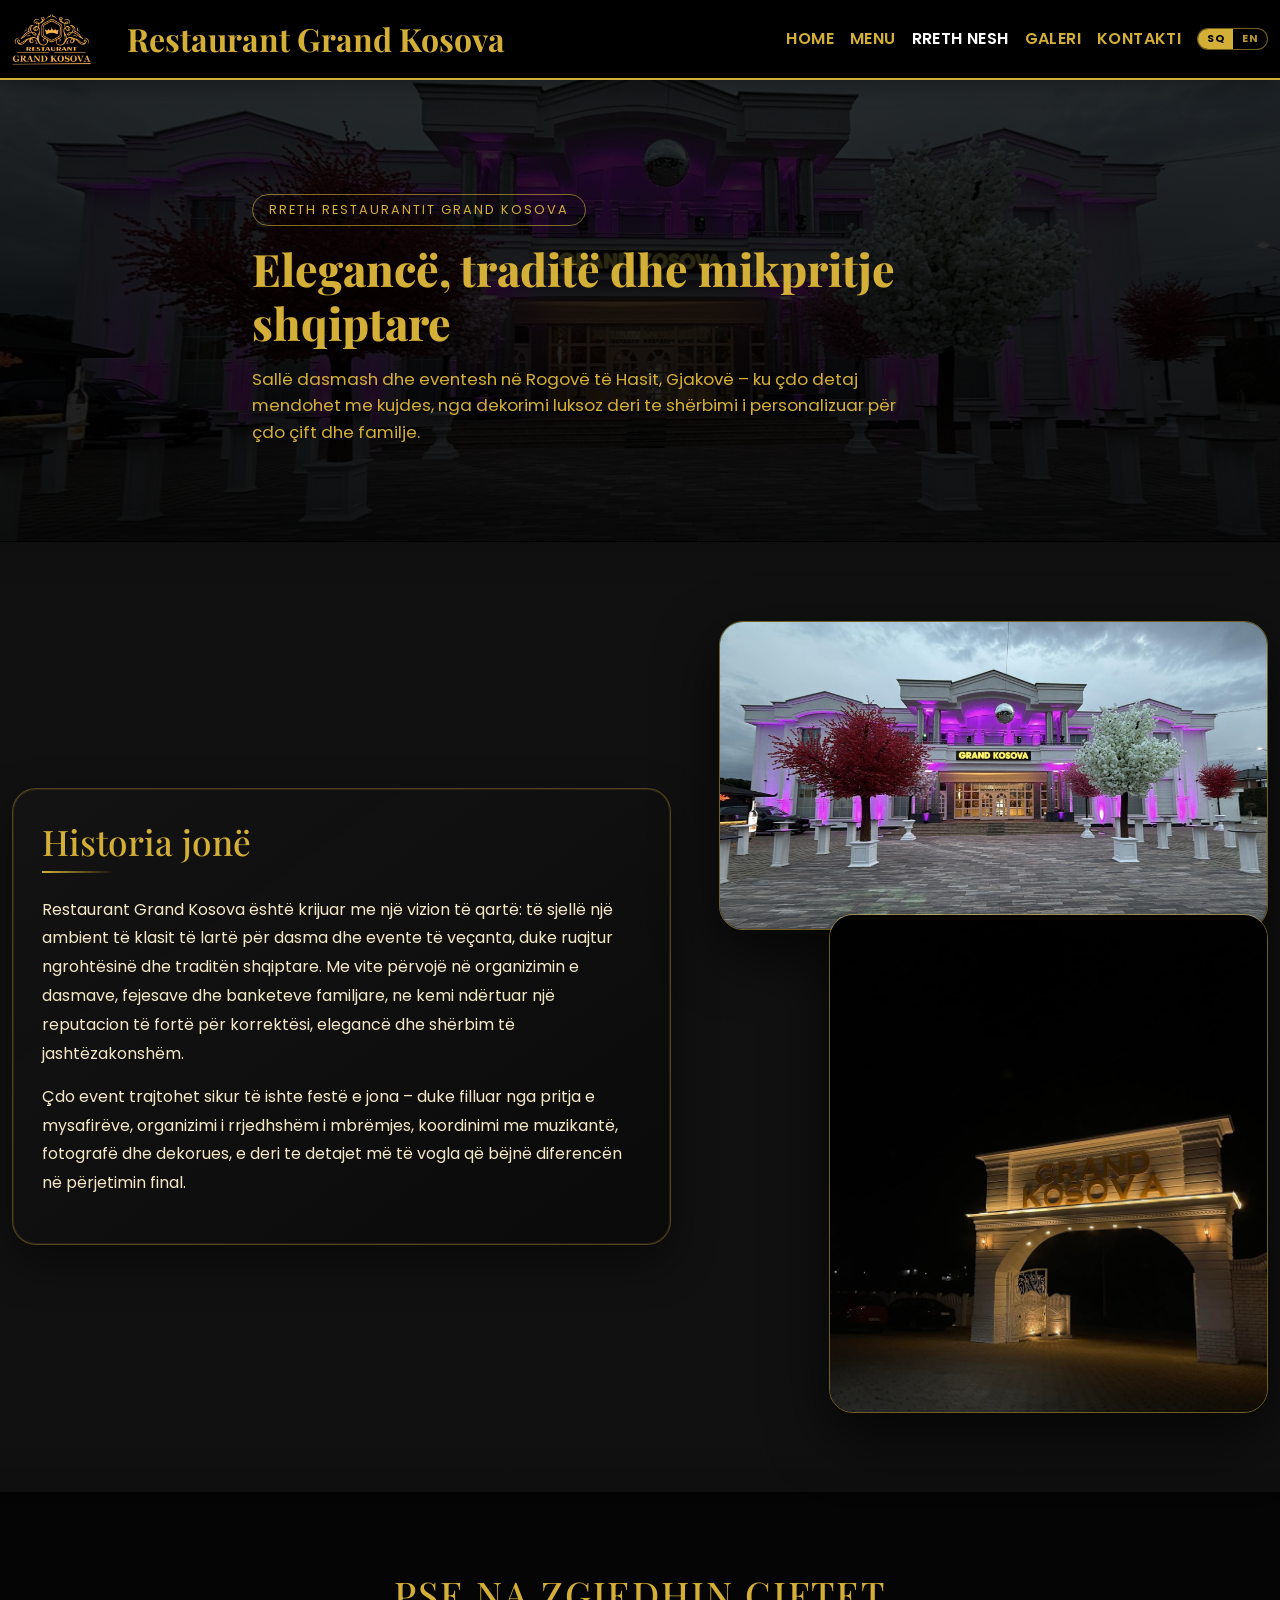
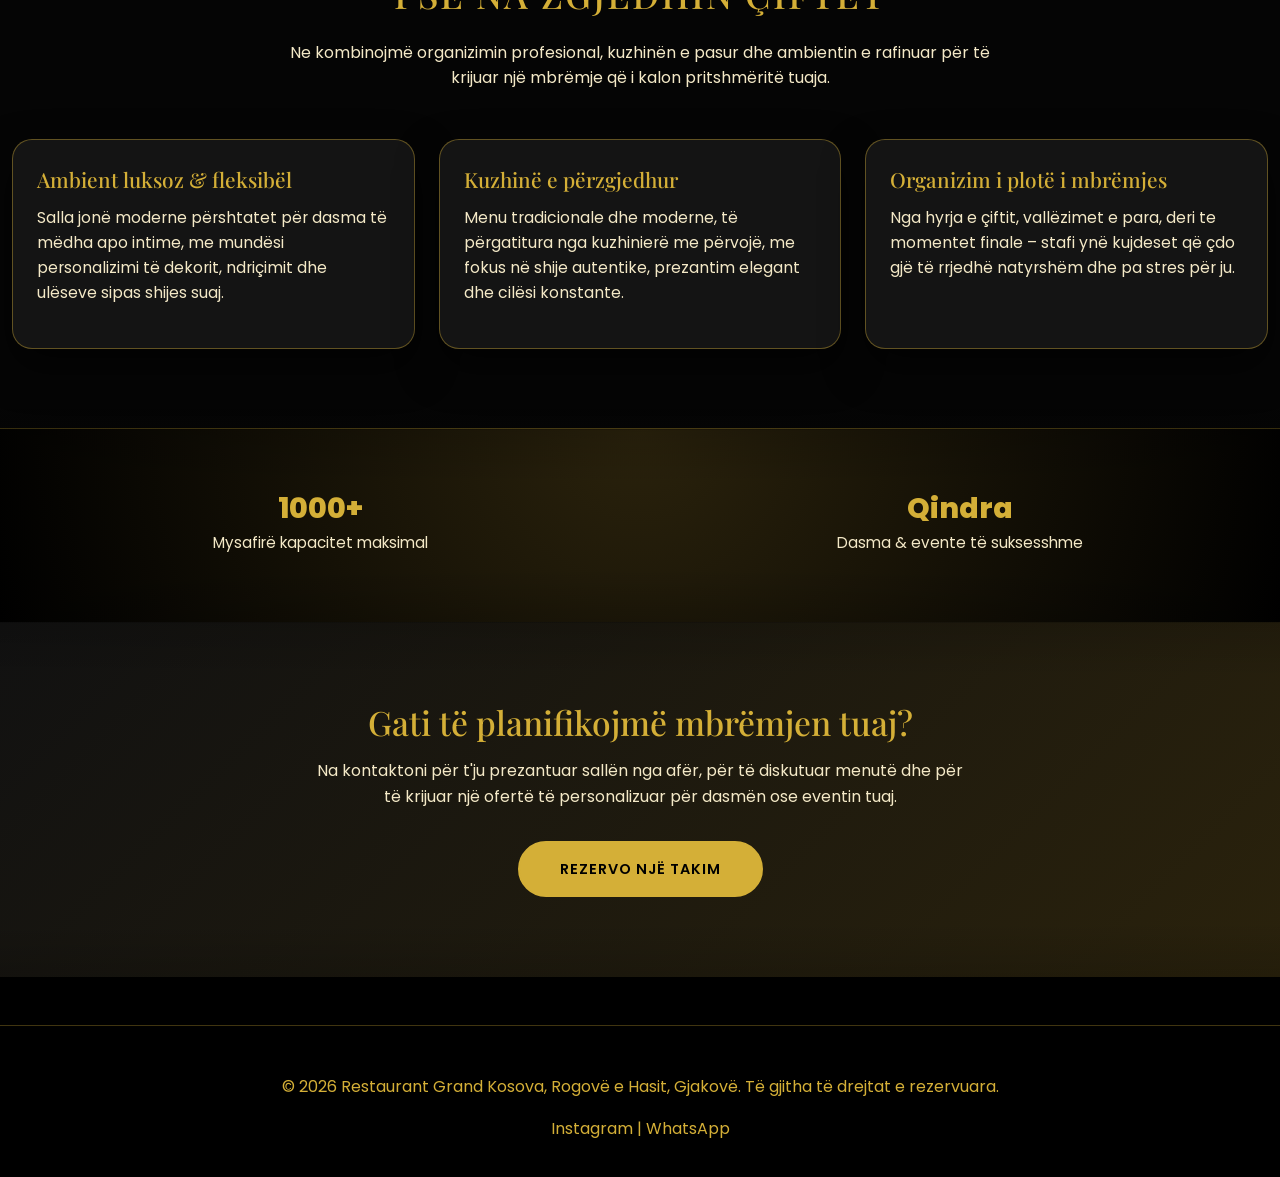
==== about.html @ fdbfb411 "Add files via upload" ====
<!doctype html>
<html lang="sq">
  <head>
    <meta charset="UTF-8" />
    <meta name="viewport" content="width=device-width, initial-scale=1.0" />
    <title data-i18n="titles.about">Grand Kosova Restaurant | Rreth Nesh</title>
    <link rel="icon" href="assets/images/logo.png" type="image/png" />

    <link
      href="https://cdn.jsdelivr.net/npm/bootstrap@5.3.2/dist/css/bootstrap.min.css"
      rel="stylesheet"
    />
    <link href="assets/css/styles.css" rel="stylesheet" />
    <link
      href="https://fonts.googleapis.com/css2?family=Playfair+Display:wght@400;700&family=Poppins:wght@400;500&display=swap"
      rel="stylesheet"
    />
    <script defer src="https://cdn.jsdelivr.net/npm/bootstrap@5.3.2/dist/js/bootstrap.bundle.min.js"></script>
    <script defer src="assets/js/i18n.js"></script>
    <link href="https://unpkg.com/aos@2.3.1/dist/aos.css" rel="stylesheet" />
    <script defer src="https://unpkg.com/aos@2.3.1/dist/aos.js"></script>


  </head>
  <body>
    <nav class="navbar navbar-expand-lg navbar-dark gk-navbar">
      <div class="container">
        <a class="navbar-brand" href="index.html">
          <img src="assets/images/logo.png" alt="Restaurant Grand Kosova" />
          <h3>Restaurant Grand Kosova</h3>
        </a>
        <button
          class="navbar-toggler"
          type="button"
          data-bs-toggle="collapse"
          data-bs-target="#navbarNav"
          aria-controls="navbarNav"
          aria-expanded="false"
          aria-label="Toggle navigation"
        >
          <span class="navbar-toggler-icon"></span>
        </button>
        <div class="collapse navbar-collapse justify-content-end" id="navbarNav">
          <ul class="navbar-nav">
            <li class="nav-item"><a class="nav-link" href="index.html" data-i18n="nav.home">Home</a></li>
            <li class="nav-item"><a class="nav-link" href="package.html" data-i18n="nav.menu">Menu</a></li>
            <li class="nav-item"><a class="nav-link active" href="about.html" data-i18n="nav.about">Rreth Nesh</a></li>
            <li class="nav-item"><a class="nav-link" href="gallery.html" data-i18n="nav.gallery">Galeri</a></li>
            <li class="nav-item"><a class="nav-link" href="contact.html" data-i18n="nav.contact">Kontakti</a></li>
            <li class="nav-item ms-lg-2 d-flex align-items-center">
              <div class="gk-lang-switch" role="group" data-i18n-attr="aria-label:lang.aria">
                <button type="button" class="gk-lang-btn" data-gk-lang="sq" title="Shqip">SQ</button>
                <button type="button" class="gk-lang-btn" data-gk-lang="en" title="English">EN</button>
              </div>
            </li>
          </ul>
        </div>
      </div>
    </nav>
    <div class="navbar-separator"></div>

    <!-- ========== ABOUT HERO ========== -->
    <section class="about-hero">
      <div class="about-hero-overlay"></div>
      <div class="container about-hero-content">
        <p class="badge-text" data-i18n="about.badge">Rreth Restaurantit Grand Kosova</p>
        <h1 data-i18n="about.hero.h">Elegancë, traditë dhe mikpritje shqiptare</h1>
        <p class="subtitle" data-i18n="about.hero.sub">
          Sallë dasmash dhe eventesh në Rogovë të Hasit, Gjakovë – ku çdo detaj mendohet me kujdes,
          nga dekorimi luksoz deri te shërbimi i personalizuar për çdo çift dhe familje.
        </p>
      </div>
    </section>

    <!-- ========== ABOUT STORY ========== -->
    <section class="about-section">
      <div class="container">
        <div class="about-grid">
          <div class="about-text story-box" data-aos="fade-right">
            <h2 data-i18n="about.story.h">Historia jonë</h2>
            <p data-i18n="about.story.p1">
              Restaurant Grand Kosova është krijuar me një vizion të qartë: të sjellë një ambient të
              klasit të lartë për dasma dhe evente të veçanta, duke ruajtur ngrohtësinë dhe traditën
              shqiptare. Me vite përvojë në organizimin e dasmave, fejesave dhe banketeve familjare,
              ne kemi ndërtuar një reputacion të fortë për korrektësi, elegancë dhe shërbim të
              jashtëzakonshëm.
            </p>
            <p data-i18n="about.story.p2">
              Çdo event trajtohet sikur të ishte festë e jona – duke filluar nga pritja e mysafirëve,
              organizimi i rrjedhshëm i mbrëmjes, koordinimi me muzikantë, fotografë dhe dekorues,
              e deri te detajet më të vogla që bëjnë diferencën në përjetimin final.
            </p>
          </div>
          <div class="about-images" data-aos="fade-left">
            <div class="about-main-image">
              <img src="assets/images/gallery/grand.jpg" alt="Salla e dasmave Grand Kosova" />
            </div>
            <div class="about-secondary-image">
              <img
                src="assets/images/gallery/gallery6.jpg"
                alt="Salla dhe ambienti i restorantit Grand Kosova"
              />
            </div>
          </div>
        </div>
      </div>
    </section>

    <!-- ========== WHY US ========== -->
    <section class="about-section about-why">
      <div class="container">
        <h2 class="section-title text-center mb-4" data-i18n="about.why.h">Pse na zgjedhin çiftet</h2>
        <p class="section-intro text-center mb-5" data-i18n="about.why.intro">
          Ne kombinojmë organizimin profesional, kuzhinën e pasur dhe ambientin e rafinuar për të
          krijuar një mbrëmje që i kalon pritshmëritë tuaja.
        </p>
        <div class="row g-4">
          <div class="col-md-4">
            <div class="value-card" data-aos="fade-up">
              <h3 data-i18n="about.why.v1h">Ambient luksoz & fleksibël</h3>
              <p data-i18n="about.why.v1p">
                Salla jonë moderne përshtatet për dasma të mëdha apo intime, me mundësi personalizimi
                të dekorit, ndriçimit dhe ulëseve sipas shijes suaj.
              </p>
            </div>
          </div>
          <div class="col-md-4">
            <div class="value-card" data-aos="fade-up" data-aos-delay="100">
              <h3 data-i18n="about.why.v2h">Kuzhinë e përzgjedhur</h3>
              <p data-i18n="about.why.v2p">
                Menu tradicionale dhe moderne, të përgatitura nga kuzhinierë me përvojë, me fokus në
                shije autentike, prezantim elegant dhe cilësi konstante.
              </p>
            </div>
          </div>
          <div class="col-md-4">
            <div class="value-card" data-aos="fade-up" data-aos-delay="200">
              <h3 data-i18n="about.why.v3h">Organizim i plotë i mbrëmjes</h3>
              <p data-i18n="about.why.v3p">
                Nga hyrja e çiftit, vallëzimet e para, deri te momentet finale – stafi ynë kujdeset
                që çdo gjë të rrjedhë natyrshëm dhe pa stres për ju.
              </p>
            </div>
          </div>
        </div>
      </div>
    </section>

    <!-- ========== STATS STRIP ========== -->
    <section class="about-stats">
      <div class="container">
        <div class="row text-center g-4 justify-content-center">
          <div class="col-md-6">
            <div class="stat-item">
              <span class="stat-number" data-i18n="about.stat.num1">1000+</span>
              <span class="stat-label" data-i18n="about.stat1">Mysafirë kapacitet maksimal</span>
            </div>
          </div>
          <div class="col-md-6">
            <div class="stat-item">
              <span class="stat-number" data-i18n="about.stat.num2">Qindra</span>
              <span class="stat-label" data-i18n="about.stat2">Dasma & evente të suksesshme</span>
            </div>
          </div>
        </div>
      </div>
    </section>

    <!-- ========== CTA ========== -->
    <section class="about-cta">
      <div class="container text-center">
        <h2 data-i18n="about.cta.h">Gati të planifikojmë mbrëmjen tuaj?</h2>
        <p data-i18n="about.cta.p">
          Na kontaktoni për t'ju prezantuar sallën nga afër, për të diskutuar menutë dhe për të
          krijuar një ofertë të personalizuar për dasmën ose eventin tuaj.
        </p>
        <a href="contact.html" class="btn-gold reserve-btn" data-i18n="about.cta.btn">Rezervo një takim</a>
      </div>
    </section>
    <style>
      body {
        background-color: #000 !important;
        color: #d4af37 !important;
      }

      h1,
      h2,
      h3,
      h4,
      h5,
      h6,
      p,
      a,
      span,
      label {
        color: #d4af37 !important;
      }

      .btn-gold {
        display: inline-block;
        background-color: #d4af37 !important;
        color: #000 !important;
        padding: 0.9rem 2.5rem;
        border-radius: 50px;
        border: 2px solid #d4af37;
        font-weight: 600;
        letter-spacing: 1px;
        text-transform: uppercase;
        font-size: 0.9rem;
        transition: all 0.3s ease;
      }

      .btn-gold:hover {
        background-color: transparent !important;
        color: #d4af37 !important;
      }

      .reserve-btn {
        display: block;
        width: fit-content;
        margin: 0 auto;
        text-decoration: none !important;
      }

      .reserve-btn:hover,
      .reserve-btn:focus {
        text-decoration: none !important;
      }

      /* ABOUT HERO */
      .about-hero {
        position: relative;
        padding: 120px 0 80px;
        background: url("assets/images/gallery/grand.jpg") center/cover no-repeat;
      }

      .about-hero-overlay {
        position: absolute;
        inset: 0;
        background: linear-gradient(
          to bottom,
          rgba(0, 0, 0, 0.8),
          rgba(0, 0, 0, 0.9)
        );
      }

      .about-hero-content {
        position: relative;
        z-index: 2;
        max-width: 800px;
      }

      .about-hero .badge-text {
        display: inline-block;
        padding: 0.3rem 1rem;
        border-radius: 999px;
        border: 1px solid rgba(212, 175, 55, 0.6);
        font-size: 0.8rem;
        letter-spacing: 2px;
        text-transform: uppercase;
        margin-bottom: 1rem;
      }

      .about-hero h1 {
        font-size: 2.8rem;
        font-weight: 800;
        margin-bottom: 1rem;
      }

      .about-hero .subtitle {
        font-size: 1.05rem;
        max-width: 650px;
      }

      /* GENERIC ABOUT SECTIONS */
      .about-section {
        padding: 80px 0;
        background: #050505;
      }

      .about-section:nth-of-type(even) {
        background: #111;
      }

      .about-grid {
        display: grid;
        grid-template-columns: minmax(0, 1.2fr) minmax(0, 1fr);
        gap: 3rem;
        align-items: center;
      }

      .about-grid.reverse {
        grid-template-columns: minmax(0, 1fr) minmax(0, 1.2fr);
      }

      .about-text h2 {
        font-size: 2.2rem;
        margin-bottom: 1.2rem;
      }

      .about-text p {
        font-size: 1rem;
        line-height: 1.8;
        color: #f4e9c7 !important;
        margin-bottom: 0.9rem;
      }

      .story-box {
        background: linear-gradient(145deg, rgba(20, 20, 20, 0.96), rgba(10, 10, 10, 0.9));
        border: 1px solid rgba(212, 175, 55, 0.35);
        border-radius: 24px;
        padding: 2rem 1.8rem;
        box-shadow: 0 18px 45px rgba(0, 0, 0, 0.45), 0 0 0 1px rgba(212, 175, 55, 0.12) inset;
      }

      .story-box h2 {
        position: relative;
        margin-bottom: 1.4rem;
        padding-bottom: 0.6rem;
      }

      .story-box h2::after {
        content: "";
        position: absolute;
        left: 0;
        bottom: 0;
        width: 72px;
        height: 2px;
        background: linear-gradient(90deg, #d4af37, rgba(212, 175, 55, 0));
      }

      .about-images {
        display: grid;
        gap: 1.5rem;
      }

      .about-main-image,
      .about-secondary-image {
        position: relative;
        border-radius: 24px;
        overflow: hidden;
        border: 1px solid rgba(212, 175, 55, 0.5);
        box-shadow: 0 24px 60px rgba(0, 0, 0, 0.7);
      }

      .about-main-image img,
      .about-secondary-image img {
        width: 100%;
        height: 100%;
        object-fit: cover;
        display: block;
        transition: transform 0.6s ease;
      }

      .about-main-image:hover img,
      .about-secondary-image:hover img {
        transform: scale(1.05);
      }

      .about-secondary-image {
        max-width: 80%;
        margin-left: auto;
        margin-top: -40px;
      }

      .about-main-image.tall {
        min-height: 320px;
      }

      .section-title {
        font-size: 2.3rem;
        text-transform: uppercase;
        letter-spacing: 2px;
      }

      .section-intro {
        max-width: 720px;
        margin-left: auto;
        margin-right: auto;
        color: #f4e9c7 !important;
      }

      /* VALUE CARDS */
      .value-card {
        background: #141414;
        border-radius: 20px;
        padding: 1.7rem 1.5rem;
        border: 1px solid rgba(212, 175, 55, 0.4);
        box-shadow: 0 18px 40px rgba(0, 0, 0, 0.6);
        height: 100%;
        transition: transform 0.3s ease, box-shadow 0.3s ease, border-color 0.3s ease;
      }

      .value-card h3 {
        font-size: 1.3rem;
        margin-bottom: 0.8rem;
      }

      .value-card p {
        font-size: 0.98rem;
        color: #f4e9c7 !important;
      }

      .value-card:hover {
        transform: translateY(-8px);
        border-color: #d4af37;
        box-shadow: 0 26px 60px rgba(212, 175, 55, 0.25);
      }

      /* STATS STRIP */
      .about-stats {
        padding: 40px 0 50px;
        background: radial-gradient(circle at top, #2a220c, #000);
        border-top: 1px solid rgba(212, 175, 55, 0.3);
        border-bottom: 1px solid rgba(212, 175, 55, 0.3);
      }

      .stat-item {
        padding: 1rem 0;
      }

      .stat-number {
        display: block;
        font-size: 1.8rem;
        font-weight: 800;
      }

      .stat-label {
        display: block;
        font-size: 0.95rem;
        color: #f4e9c7 !important;
      }

      /* CTA */
      .about-cta {
        padding: 80px 0;
        text-align: center;
        background: linear-gradient(135deg, #111, #2a220c);
      }

      .about-cta h2 {
        font-size: 2.1rem;
        margin-bottom: 1rem;
      }

      .about-cta p {
        max-width: 650px;
        margin: 0 auto 2rem;
        color: #f4e9c7 !important;
      }

      /* FOOTER - dark background & gold text */
      .bg-light {
        background-color: #000 !important;
      }

      .text-dark {
        color: #d4af37 !important;
      }

      footer {
        border-top: 1px solid rgba(212, 175, 55, 0.3);
      }

      footer p,
      footer a {
        color: #d4af37 !important;
      }

      footer a:hover {
        color: #b8962e !important;
      }

      /* RESPONSIVE */
      @media (max-width: 991px) {
        .about-hero {
          padding-top: 110px;
          padding-bottom: 70px;
        }

        .about-hero h1 {
          font-size: 2.2rem;
        }
      }

      @media (max-width: 768px) {
        .about-grid,
        .about-grid.reverse {
          grid-template-columns: minmax(0, 1fr);
        }

        .about-secondary-image {
          margin-top: 0;
          max-width: 100%;
        }

        .about-section {
          padding: 60px 0;
        }
      }
    </style>

    <footer class="bg-light text-dark pt-5 mt-5">
      <div class="container text-center">
        <p>
          © <span id="footerYear"></span
          ><span data-i18n="footer.afterYear">
            Restaurant Grand Kosova, Rogovë e Hasit, Gjakovë. Të gjitha të drejtat e rezervuara.</span
          >
        </p>
        <p>
          <a
            href="https://www.instagram.com/grandkosova"
            target="_blank"
            rel="noreferrer"
            data-i18n="footer.instagram"
            >Instagram</a
          >
          |
          <a
            href="https://api.whatsapp.com/send?phone=38344160278"
            target="_blank"
            rel="noreferrer"
            data-i18n="footer.whatsapp"
            >WhatsApp</a
          >
        </p>
      </div>
    </footer>
    <script>
      const footerYear = document.getElementById("footerYear");
      if (footerYear) footerYear.textContent = String(new Date().getFullYear());
      document.addEventListener("DOMContentLoaded", function () {
        if (window.AOS) {
          AOS.init({
            duration: 900,
            once: true,
            offset: 80,
          });
        }
      });
    </script>
  </body>
</html>
---- assets/css/styles.css ----
/* --------------------- BASE --------------------- */
:root {
    --gk-ease: cubic-bezier(0.22, 1, 0.36, 1);
    --gk-fast: 180ms;
    --gk-normal: 300ms;
    --gk-gold: #d4af37;
    --gk-navbar-height: 74px;
}

html {
    scroll-behavior: smooth;
    overflow-x: hidden;
    -webkit-text-size-adjust: 100%;
}

body {
    font-family: 'Poppins', sans-serif;
    color: #d7bc64;
    line-height: 1.6;
    text-rendering: optimizeLegibility;
    -webkit-font-smoothing: antialiased;
    overflow-x: hidden;
    padding-left: max(0px, env(safe-area-inset-left));
    padding-right: max(0px, env(safe-area-inset-right));
}

/* Links should look clean everywhere (specific components can override) */
a {
    color: inherit;
    text-decoration: none;
}

/* Premium scrollbar (desktop/web) */
* {
    scrollbar-width: thin;
    scrollbar-color: rgba(212, 175, 55, 0.75) rgba(0, 0, 0, 0.6);
}

*::-webkit-scrollbar {
    width: 10px;
    height: 10px;
}

*::-webkit-scrollbar-thumb {
    background: rgba(212, 175, 55, 0.55);
    border-radius: 999px;
    border: 2px solid rgba(0, 0, 0, 0.6);
}

*::-webkit-scrollbar-track {
    background: rgba(0, 0, 0, 0.35);
}

::selection {
    background: rgba(212, 175, 55, 0.3);
    color: #fff;
}

h1, h2, h3, h4, h5 {
    font-family: 'Playfair Display', serif;
    color: #2c2c2c;
}

/* --------------------- BUTTONS --------------------- */
.btn-gold {
    background-color: #bfa160;
    color: #fff;
    border-radius: 50px;
    padding: 0.6rem 1.8rem;
    font-weight: 500;
    transition: 0.3s;
}

.btn-gold:hover {
    background-color: #a78f44;
    color: #fff;
    transform: translateY(-2px);
}

/* --------------------- NAVBAR --------------------- */

/* --------------------- HERO --------------------- */
.hero {
    text-shadow: 2px 2px 10px rgba(0,0,0,0.4);
}

/* --------------------- SECTIONS --------------------- */
section {
    padding: 0px 0;
}

/* --------------------- CARDS --------------------- */
.card {
    border: none;
    border-radius: 10px;
    transition: 0.4s;
}

.card:hover {
    transform: translateY(-5px);
    box-shadow: 0 10px 25px rgba(0,0,0,0.15);
}

.card-title {
    font-family: 'Playfair Display', serif;
    font-weight: 700;
    color: #2c2c2c;
}

/* --------------------- GALLERY --------------------- */
.gallery img {
    border-radius: 10px;
    transition: 0.3s;
}

.gallery img:hover {
    transform: scale(1.05);
    box-shadow: 0 10px 20px rgba(0,0,0,0.2);
}

/* --------------------- FOOTER --------------------- */
footer {
    background-color: #f8f8f8;
    padding: 40px 0;
}

footer a {
    color: #bfa160;
    text-decoration: none;
}

footer a:hover {
    text-decoration: underline;
}

/* --------------------- FORM --------------------- */
input, textarea {
    border-radius: 10px;
    border: 1px solid #ccc;
    padding: 0.7rem;
    transition: 0.3s;
}

input:focus, textarea:focus {
    border-color: #bfa160;
    outline: none;
}

/* --------------------- RESPONSIVE --------------------- */
@media (max-width: 768px){
    .hero h1 {
        font-size: 2rem;
    }
    .hero p {
        font-size: 1.1rem;
    }


    .logo-img{
    height:45px;
    width:auto;
}

.logo-text{
    font-size:18px;
    font-weight:600;
    color:#d4af37;
    letter-spacing:1px;
    white-space:nowrap;
}

}

body.home-page {

    background-color: #2d83d9;
}

/* RESET */
* {
    margin: 0;
    padding: 0;
    box-sizing: border-box;
}

html, body {
    margin: 0;
    padding: 0;
    background: #000;
}

/* Seksioni para footer */
.cta-section {
    margin-bottom: 0 !important;
    padding-bottom: 0 !important;
    background: transparent !important;
}

/* Hiq margin nga elementi i fundit brenda seksionit */
.cta-section *:last-child {
    margin-bottom: 0 !important;
}

/* Footer */
footer {
    margin-top: 0 !important;
    background: #000;
    padding-top: 40px;
    padding-bottom: 20px;
}


/* CSS qe e ke tash */
body {
   background:black;
}

/* kodet tjera ... */


/* --------------------- GK NAVBAR SHARED --------------------- */
.navbar-separator {
    height: calc(var(--gk-navbar-height) + max(0px, env(safe-area-inset-top)));
}

.gk-navbar {
    background: #000 !important;
    border-bottom: 2px solid #d4af37;
    box-shadow: 0 6px 20px rgba(0, 0, 0, 0.35);
    padding: 0.5rem 0;
    position: fixed;
    top: max(0px, env(safe-area-inset-top));
    left: 0;
    right: 0;
    z-index: 2000;
    backdrop-filter: blur(10px);
    -webkit-backdrop-filter: blur(10px);
}

.gk-navbar .container {
    display: flex;
    align-items: center;
    flex-wrap: nowrap;
}

.gk-navbar .navbar-brand {
    display: flex;
    align-items: center;
    gap: 0.65rem;
    margin-right: auto;
    min-width: 0;
    font-family: 'Playfair Display', serif;
}

.gk-navbar .navbar-brand img {
    height: 52px;
    width: auto;
    margin-right: 25px;
}

.gk-navbar .navbar-brand h3 {
    margin: 0;
    color: #d4af37;
    font-size: 2rem;
    line-height: 1.2;
    font-family: 'Playfair Display', serif;
    font-weight: 700;
    letter-spacing: 0 !important;
    text-transform: none !important;
    white-space: nowrap;
}

.gk-navbar .navbar-toggler {
    margin-left: auto;
    border: 1px solid #d4af37;
    padding: 0.45rem 0.65rem;
}

.gk-navbar .navbar-toggler:focus {
    box-shadow: 0 0 0 0.2rem rgba(212, 175, 55, 0.25);
}

.gk-navbar .navbar-toggler-icon {
    background-image: url("data:image/svg+xml,%3csvg xmlns='http://www.w3.org/2000/svg' viewBox='0 0 30 30'%3e%3cpath stroke='%23d4af37' stroke-linecap='round' stroke-miterlimit='10' stroke-width='2' d='M4 7h22M4 15h22M4 23h22'/%3e%3c/svg%3e");
    width: 1.5em;
    height: 1.5em;
    background-color: transparent;
}

.gk-navbar .navbar-toggler-icon::before,
.gk-navbar .navbar-toggler-icon::after {
    content: none;
}

.gk-navbar .navbar-nav .nav-link {
    color: #d4af37 !important;
    font-weight: 600;
    letter-spacing: 0.4px;
    text-transform: uppercase;
    margin-left: 0 !important;
}

.gk-navbar .navbar-nav {
    align-items: center;
}

/* Language switch (SQ primary / EN secondary) */
.gk-lang-switch {
    display: inline-flex;
    border-radius: 999px;
    border: 1px solid rgba(212, 175, 55, 0.55);
    overflow: hidden;
    background: rgba(0, 0, 0, 0.35);
}

.gk-lang-btn {
    appearance: none;
    border: none;
    margin: 0;
    padding: 0.28rem 0.55rem;
    font-size: 0.68rem;
    font-weight: 700;
    letter-spacing: 0.06em;
    line-height: 1;
    color: rgba(212, 175, 55, 0.85);
    background: transparent;
    cursor: pointer;
    transition: background 0.2s ease, color 0.2s ease;
}

.gk-lang-btn:hover {
    color: #fff;
    background: rgba(212, 175, 55, 0.12);
}

.gk-lang-btn.is-active {
    color: #000;
    background: #d4af37;
}

.gk-navbar .navbar-nav .nav-link:hover,
.gk-navbar .navbar-nav .nav-link.active,
.gk-navbar .navbar-nav .show > .nav-link {
    color: #fff !important;
}

/* --------------------- PREMIUM MICRO-INTERACTIONS --------------------- */
.btn-gold,
.btn-outline-gold,
.btn-gold-small {
    transition: transform var(--gk-fast) var(--gk-ease),
        box-shadow var(--gk-normal) var(--gk-ease),
        background-color var(--gk-normal) var(--gk-ease),
        color var(--gk-normal) var(--gk-ease),
        border-color var(--gk-normal) var(--gk-ease);
}

.btn-gold:focus-visible,
.btn-outline-gold:focus-visible,
.btn-gold-small:focus-visible,
.gk-navbar .navbar-toggler:focus-visible,
a:focus-visible,
button:focus-visible {
    outline: 2px solid var(--gk-gold);
    outline-offset: 2px;
}

.btn-gold:hover,
.btn-outline-gold:hover,
.btn-gold-small:hover {
    box-shadow: 0 10px 24px rgba(0, 0, 0, 0.24);
}

.gk-navbar .navbar-brand img {
    transition: transform var(--gk-normal) var(--gk-ease);
}

.gk-navbar .navbar-brand:hover img {
    transform: scale(1.04);
}

.gk-navbar .navbar-nav .nav-link {
    transition: color var(--gk-fast) var(--gk-ease), opacity var(--gk-fast) var(--gk-ease);
}

img,
video,
svg,
canvas,
iframe {
    max-width: 100%;
    height: auto;
}

/* Accessibility + smoother low-end performance */
@media (prefers-reduced-motion: reduce) {
    html {
        scroll-behavior: auto;
    }

    *, *::before, *::after {
        animation: none !important;
        transition: none !important;
    }
}

/* --------------------- SEAMLESS SECTION FLOW --------------------- */
section {
    position: relative;
    overflow-x: clip;
    overflow-y: visible;
    min-width: 0;
}

/* Keep adjacent sections visually merged */
section + section {
    margin-top: -1px;
}

/* Soft blend from previous section into current */
section + section::before {
    content: "";
    position: absolute;
    top: 0;
    left: 0;
    right: 0;
    height: 56px;
    background: linear-gradient(to bottom, rgba(0, 0, 0, 0.14), rgba(0, 0, 0, 0));
    pointer-events: none;
    z-index: 1;
}

/* Soft blend from current section into next */
section::after {
    content: "";
    position: absolute;
    bottom: -1px;
    left: 0;
    right: 0;
    height: 56px;
    background: linear-gradient(to bottom, rgba(0, 0, 0, 0), rgba(0, 0, 0, 0.16));
    pointer-events: none;
    z-index: 1;
}

/* Keep section content above transition layers */
section > .container,
section > .container-fluid,
section > div {
    position: relative;
    z-index: 2;
}

@media (max-width: 991px) {
    :root {
        --gk-navbar-height: 64px;
    }

    .gk-navbar {
        position: fixed !important;
        top: max(0px, env(safe-area-inset-top));
        left: 0;
        right: 0;
    }

    .gk-navbar .container {
        flex-wrap: wrap;
    }

    .gk-navbar .navbar-brand h3 {
        font-size: 1rem;
    }

    .gk-navbar .navbar-brand img {
        height: 44px;
    }

    .gk-navbar .navbar-collapse {
        flex-basis: 100%;
        margin-top: 0.65rem;
        background: #000;
        border: 1px solid rgba(212, 175, 55, 0.35);
        border-radius: 10px;
        padding: 0.65rem 0.8rem;
    }

    section + section::before,
    section::after {
        height: 34px;
    }
}

/* --------------------- GLOBAL RESPONSIVE (all pages) --------------------- */
.container,
.container-fluid {
    max-width: 100%;
}

/* Navbar: long title must not break layout on narrow phones */
.gk-navbar .navbar-brand {
    min-width: 0;
}

@media (max-width: 575.98px) {
    :root {
        --gk-navbar-height: 60px;
    }
    .gk-navbar .navbar-brand h3 {
        white-space: normal;
        font-size: clamp(0.72rem, 3.6vw, 1rem);
        line-height: 1.2;
        max-width: min(62vw, 240px);
        overflow-wrap: break-word;
        hyphens: auto;
    }

    .gk-navbar .navbar-brand img {
        height: 40px;
        margin-right: 10px;
        flex-shrink: 0;
    }
}

@media (min-width: 576px) {
    .gk-navbar .navbar-brand h3 {
        white-space: nowrap;
    }
}

/* Touch targets: comfortable tap areas on mobile */
@media (max-width: 991.98px) and (pointer: coarse) {
    .gk-navbar .navbar-nav .nav-link {
        padding-top: 0.65rem;
        padding-bottom: 0.65rem;
    }
}

/* Embeds (maps, etc.) stay inside viewport */
.embed-responsive,
.map-embed {
    position: relative;
    width: 100%;
    overflow: hidden;
    border-radius: 12px;
}

.map-embed iframe {
    display: block;
    width: 100% !important;
    min-height: 200px;
    border: 0;
}

/* Prevent horizontal scroll from wide children */
main,
article,
.container > * {
    min-width: 0;
}
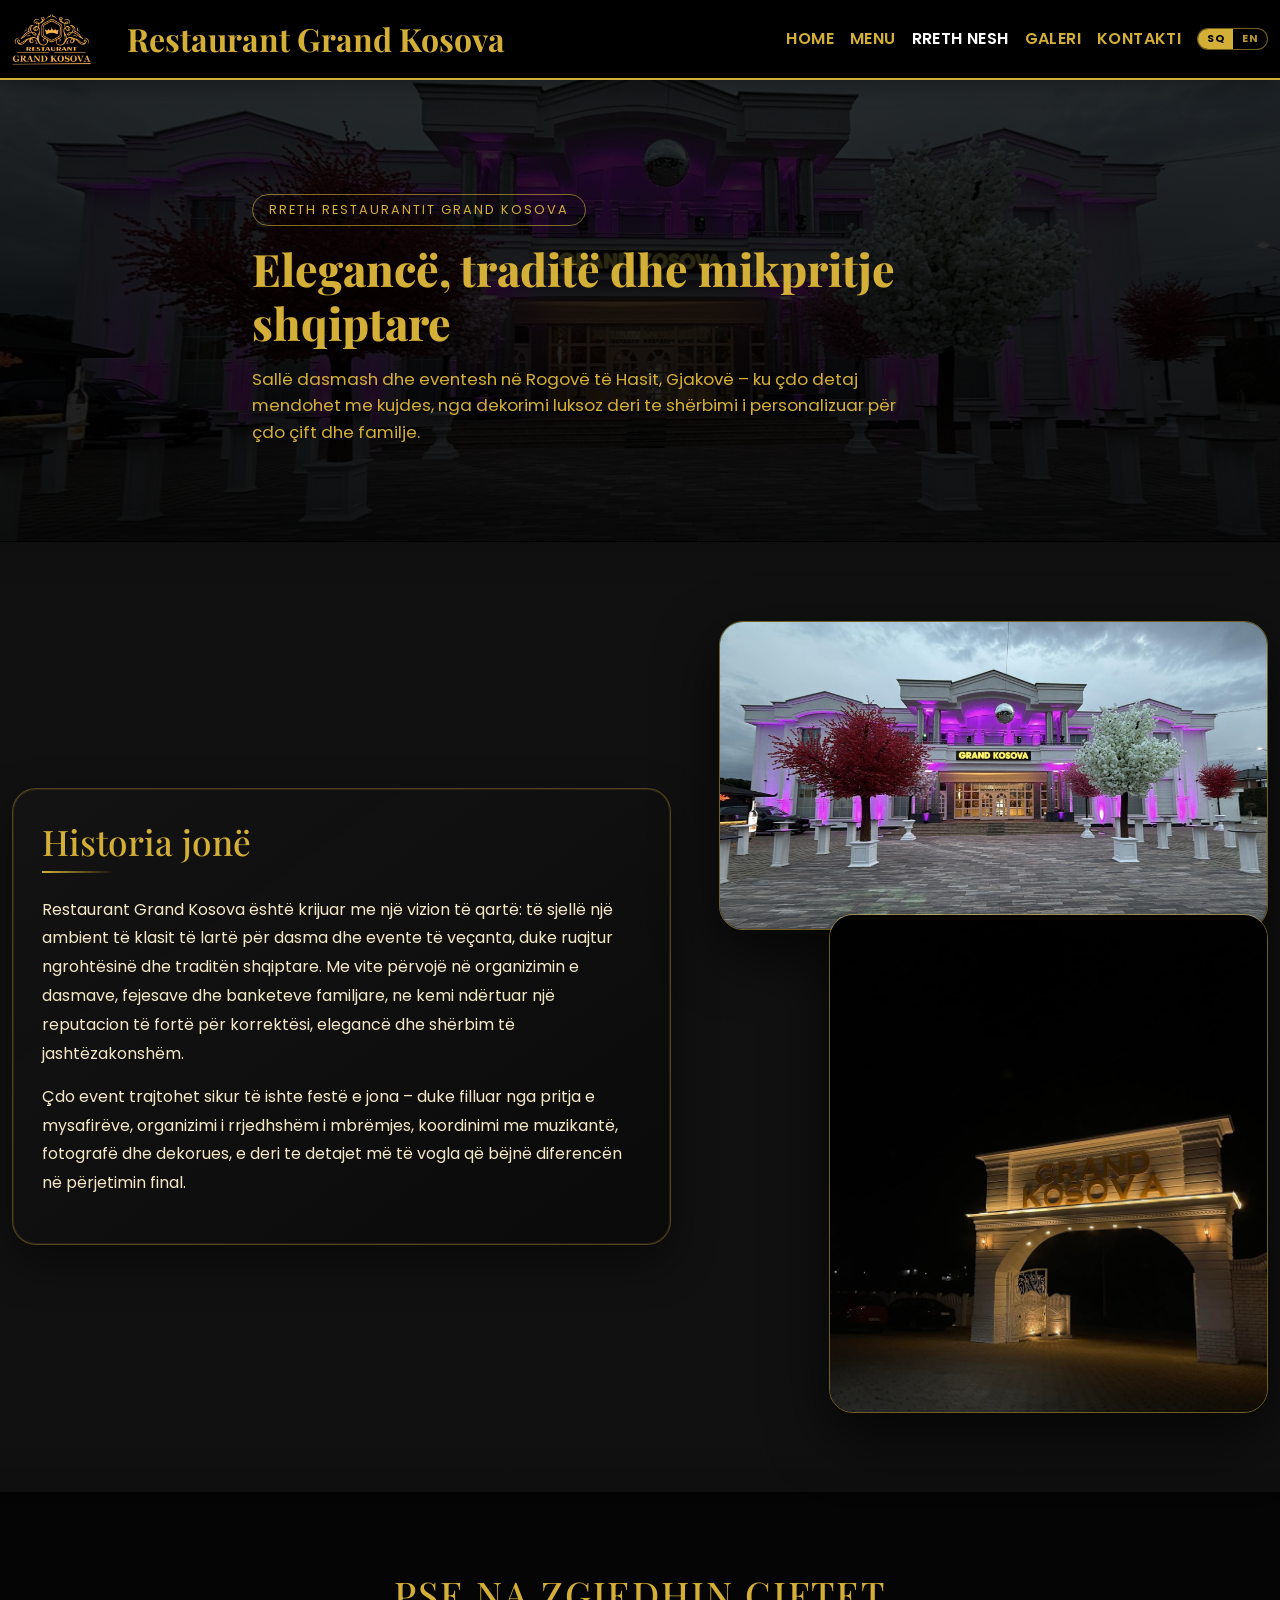
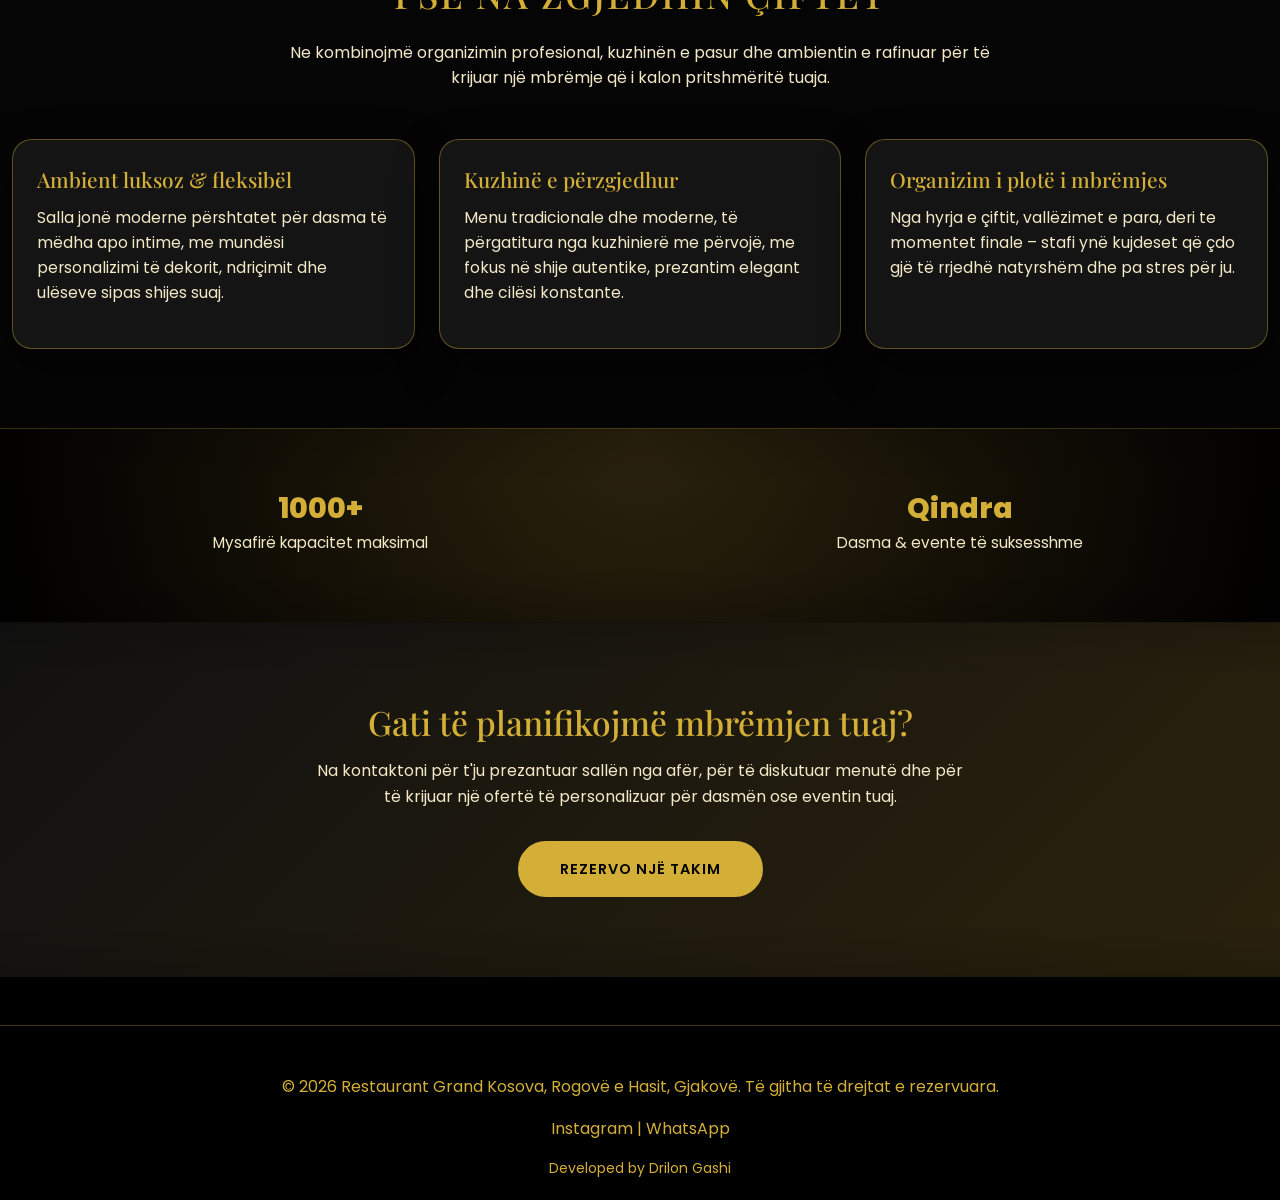
==== commit 44b34e6c: "Add developer credit in the footer" ====
--- a/about.html
+++ b/about.html
@@ -525,6 +525,7 @@
             >WhatsApp</a
           >
         </p>
+        <p class="mb-0 small">Developed by Drilon Gashi</p>
       </div>
     </footer>
     <script>
